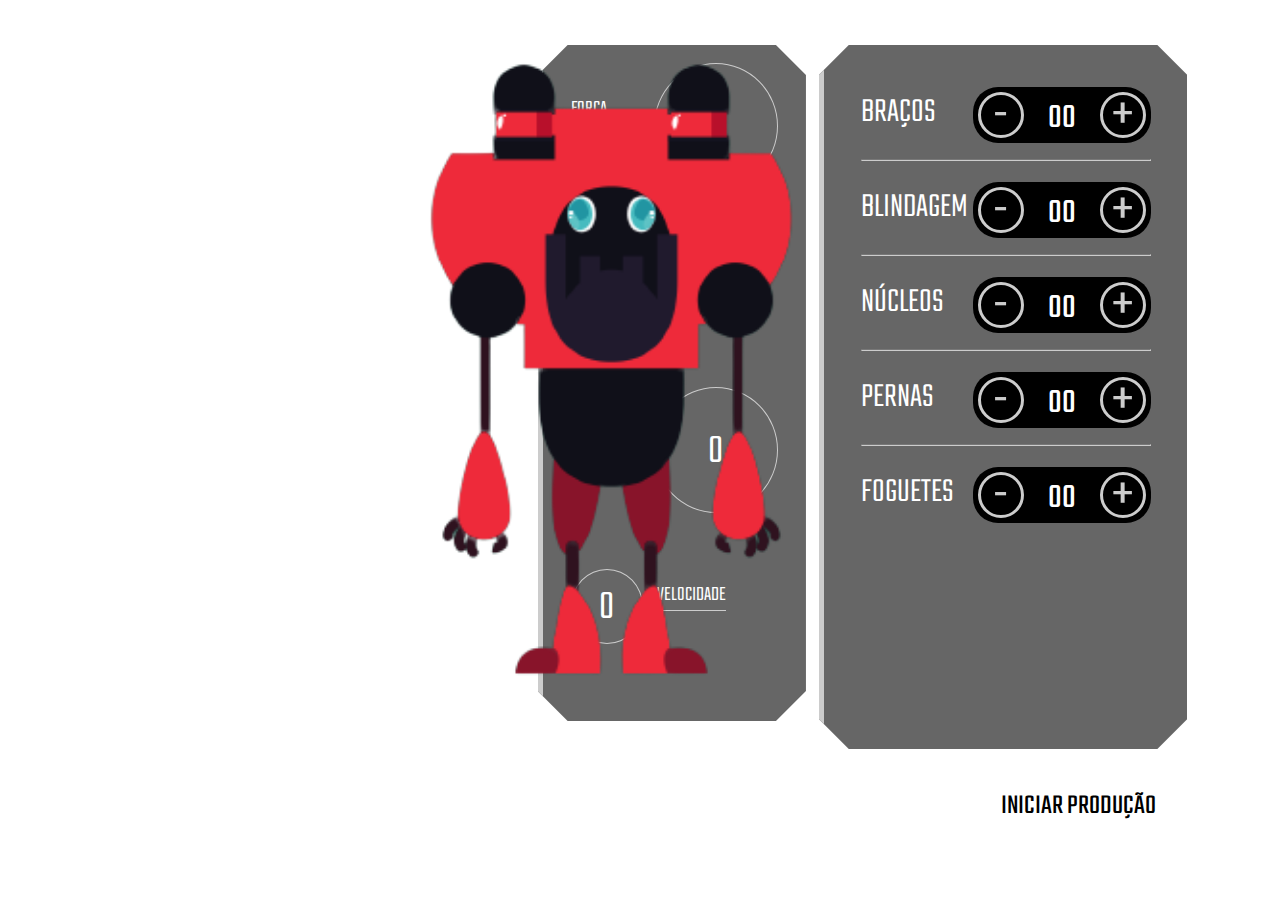
==== index.html @ 5d6151ea "Update index.html" ====
<!DOCTYPE html>
<html lang="en">
<head>
    <meta charset="UTF-8">
    <meta http-equiv="X-UA-Compatible" content="IE=edge">
    <meta name="viewport" content="width=device-width, initial-scale=1.0">
    <title>Robotron 2000</title>

    <link rel="stylesheet" href="robotstyle.css">
    <link rel="preconnect" href="https://fonts.googleapis.com">
    <link rel="preconnect" href="https://fonts.gstatic.com" crossorigin>
    <link href="https://fonts.googleapis.com/css2?family=Teko:wght@300;500&display=swap" rel="stylesheet"> 
    <link href="https://github.com/fernandesgio/javascript/blob/main/robotstyle.css" rel="stylesheet">
    <link href="https://github.com/fernandesgio/javascript/blob/main/robot.js">
    
</head>
<body>
    <main>
        <section class="robotron">
            <img class="robo" src="robo3.png" alt="Robotron">
            <figcaption class="titulo">ROBOTRON <br>2000</figcaption>
        </section>

        <section class="box estatisticas">

            <div class="estatistica">
                <p class="estatistica-titulo">Força</p>
                <div class="estatistica-valor">
                    <p class="estatistica-numero" data-estatistica="forca">0</p>
                </div>
            </div>
            <div class="estatistica">
                <p class="estatistica-titulo">Poder</p>
                <div class="estatistica-valor">
                    <p class="estatistica-numero" data-estatistica="poder">0</p>
                </div>
            </div>
            <div class="estatistica">
                <p class="estatistica-titulo">Energia</p>
                <div class="estatistica-valor">
                    <p class="estatistica-numero" data-estatistica="energia">0</p>
                </div>
            </div>
            <div class="estatistica">
                <p class="estatistica-titulo">Velocidade</p>
                <div class="estatistica-valor">
                    <p class="estatistica-numero" data-estatistica="velocidade">0</p>
                </div>
            </div>
        </section>

        <section class="equipamentos">
            <form action="" class="montador">
                <div class="box montador-conteudo">
                    <div class="peca">
                        <label for="" class="peca-titulo">Braços</label>
                        <div class="controle">
                            <buttom class="controle-ajuste" data-controle="-" data-peca="bracos">-</buttom>
                            <input type="text" class="controle-contador" value="00" data-contador>
                            <buttom class="controle-ajuste" data-controle="+" data-peca="bracos">+</buttom>
                        </div>
                    </div>
                    <hr class="linha">
                    <div class="peca">
                        <label for="" class="peca-titulo">Blindagem</label>
                        <div class="controle">
                            <buttom class="controle-ajuste" data-controle="-" data-peca="blindagem">-</buttom>
                            <input type="text" class="controle-contador" value="00" data-contador>
                            <buttom class="controle-ajuste" data-controle="+" data-peca="blindagem">+</buttom>
                        </div>
                    </div>
                    <hr class="linha">
                    <div class="peca">
                        <label for="" class="peca-titulo">Núcleos</label>
                        <div class="controle">
                            <buttom class="controle-ajuste" data-controle="-" data-peca="nucleos">-</buttom>
                            <input type="text" class="controle-contador" value="00" data-contador>
                            <buttom class="controle-ajuste" data-controle="+" data-peca="nucleos">+</buttom>
                        </div>
                    </div>
                    <hr class="linha">
                    <div class="peca">
                        <label for="" class="peca-titulo">Pernas</label>
                        <div class="controle">
                            <buttom class="controle-ajuste" data-controle="-" data-peca="pernas">-</buttom>
                            <input type="text" class="controle-contador" value="00" data-contador>
                            <buttom class="controle-ajuste" data-controle="+" data-peca="pernas">+</buttom>
                        </div>
                    </div>
                    <hr class="linha">
                    <div class="peca">
                        <label for="" class="peca-titulo">Foguetes</label>
                        <div class="controle">
                            <buttom class="controle-ajuste" data-controle="-" data-peca="foguetes">-</buttom>
                            <input type="text" class="controle-contador" value="00" data-contador>
                            <buttom class="controle-ajuste" data-controle="+" data-peca="foguetes">+</buttom>
                        </div>
                    </div>
                </div>
                <input type="submit" value="Iniciar produção" class="producao" id="producao">
            </form>
        </section>
    </main>
    
   </body>
</html>
---- robotstyle.css ----
:root {
    --main-cinza: #CCCCCC;
    --main-branco: #FFFFFF;
    --main-preto: #000000;
}

body {
    background: url ("https://github.com/fernandesgio/javascript/blob/main/fundo.png");
    background-position: center center;
    background-size: cover cover;
    padding: 0;
    margin: 0;
    font-weight: 300;
}

body, input {
    font-family: 'Teko', sans-serif;
}

main {
    width: 80vw;
    height: 80vh;
    margin: 10vh 8vw 10vh 12vw;
    display: flex;
    gap: 1vw;
}

.robotron {
    background-position: center center;
    margin: 0;
    flex-basis: 40%;
    position: relative;
}

.robo {
    height: 100%;
    z-index: 1;
    position: absolute;
    left: -20%;
    top: -5%;
}

.titulo {
    transform: rotate(180deg);
    font-weight: 500;
    font-size: 130px;
    position: absolute;
    bottom: 7rem;
    left: -3rem;
    line-height: 0.8;
    writing-mode: vertical-rl;
    text-orientation: mixed;
    color: rgba(255,255,255,0.8)
}

.box {
    background: rgba(0,0,0,0.6);
    clip-path: polygon(calc(100% - 30px) 0, 100% 30px, 100% calc(100% - 30px), calc(100% - 30px) 100%, 30px 100%, 0 calc(100% - 30px), 0 30px, 30px 0);
    border-left: 5px solid var(--main-cinza);
    height: 90%;
}

/****** Equipamentos *****/

.equipamentos {
    flex-basis: 32%;
}

.montador {
    height: 100%;;
}

.montador-conteudo {
    padding: 2em 10%;
}

.peca {
    padding: 1em 0;
}

.peca-titulo {
    color: var(--main-branco);
    text-transform: uppercase;
    font-size: 2.5em;
}

.controle {
    background: var(--main-preto);
    border-radius: 25px;
    float: right;
    display: inline-flex;
    padding: 5px;
    align-items: center;
    align-self: flex-end;
}

.controle-contador {
    width: 40px;
    height: 35px;
    background: none;
    border: 0;
    margin: 0 1rem;
    color: var(--main-branco);
    text-align: center;
    font-size: 2.5em;
    display: inline-flex;
    align-items: center;
    padding-top: 8px;
}

.controle-ajuste {
    display: inline-block;
    width: 40px;
    height: 40px;
    line-height: 44px;
    border-radius: 50%;
    color: var(--main-cinza);
    font-size: 4em;
    background: var(--main-preto);
    text-align: center;
    border: 3px solid var(--main-cinza);
    cursor: pointer;
}

.linha {
    border-color: var(--main-cinza);
}

.producao {
    margin-top: 1em;
    font-size: 2em;
    text-transform: uppercase;
    padding: 0.2em 1em;
    float: right;
    border: 3px solid var(--main-branco);
    background: var(--main-branco);
    clip-path: polygon(100% 0, 100% calc(100% - 30px), calc(100% - 30px) 100%, 0 100%, 0 0);
    cursor: pointer;
}

.producao:hover {
    background: var(--main-preto);
    color: var(--main-branco)
}



/****************************** Estatísticas *****/
.estatisticas {
    flex-basis: 18%;
    padding: 2em 2em 0;
}

.estatistica {
    color: var(--main-branco);
    display: flex;
    align-items: flex-start;
    height: 25%;
}

.estatistica-titulo {
    font-size: 1.5em;
    border-bottom: 1px solid var(--main-cinza);
    flex-basis: 40%;
    text-transform: uppercase;
    order: 1
}

.estatistica-valor {
    flex-basis: 60%;
    position: relative;
    margin: 10px 0 0;
    order: 2;
    margin: -10px 0 0;
}

.estatistica-valor::after {
    content: "";
    display: block;
    padding-bottom: 100%;
    border: 1px solid var(--main-cinza);
    border-radius: 50%;
}

.estatistica-numero {
    position: absolute;
    top: 50%;
    transform: translateY(-46%);
    width: 100%;
    line-height: 100%;
    text-align: center;
    font-size: 3em;
    margin: 0;
}

.estatistica:nth-child(2n) .estatistica-titulo {
    order: 2;
    text-align: right;
}

.estatistica:nth-child(2n) .estatistica-valor {
    order: 1;
    flex-basis: 35%;
    margin: 10px 0 0;
}

@media screen and (max-width: 1600px) {
    body { 
        font-size: 14px;
    }
    main {
        width: 90vw;
        height: 80vh;
        margin: 5vh auto;
    }
}

@media screen and (max-width: 1200px) {
    body { 
        font-size: 13px;
    }

    main {
        width: 96vw;
        height: 80vh;
        margin: 10vh auto;
    }
}
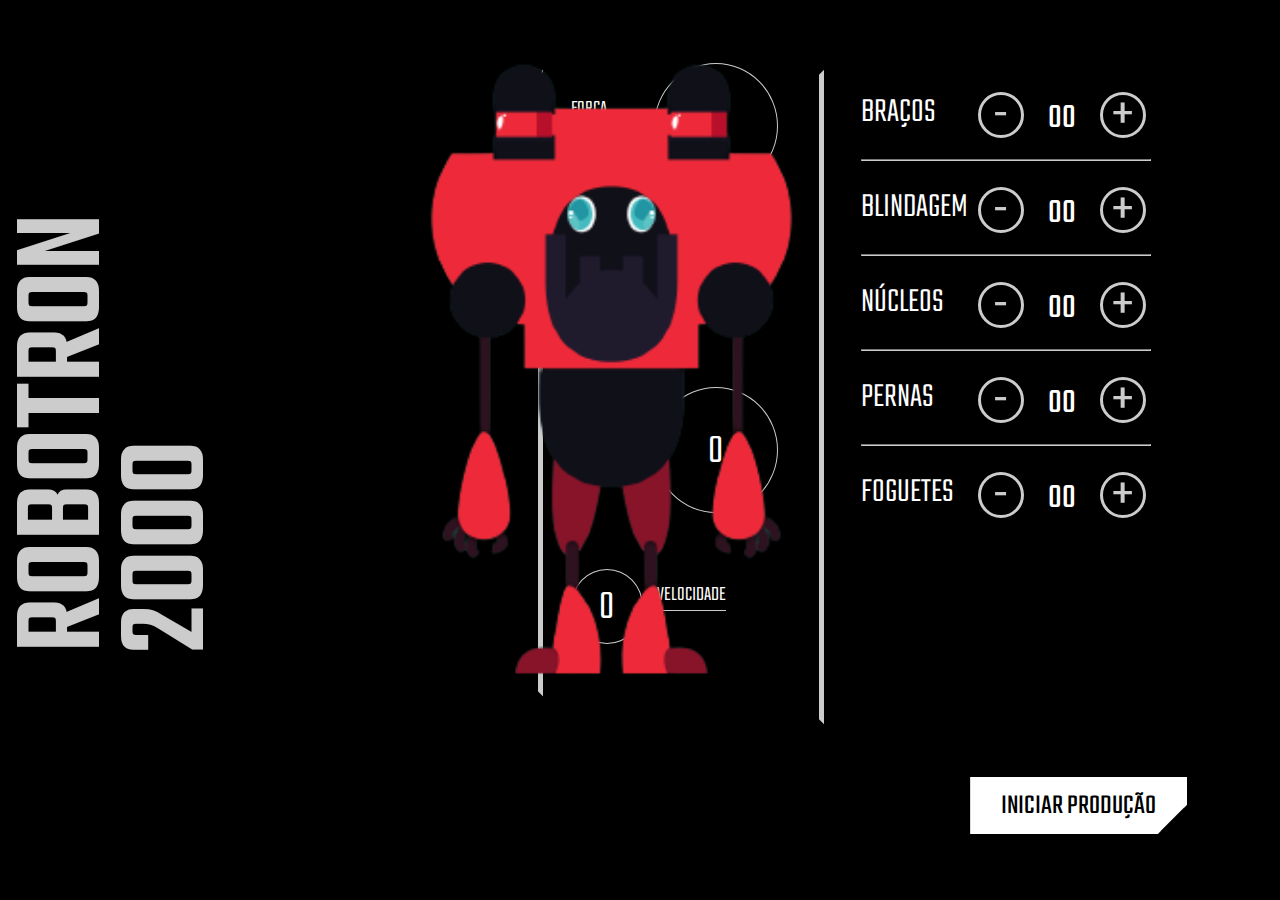
==== commit 77a75ba8: "Update index.html" ====
--- a/index.html
+++ b/index.html
@@ -11,7 +11,7 @@
     <link rel="preconnect" href="https://fonts.gstatic.com" crossorigin>
     <link href="https://fonts.googleapis.com/css2?family=Teko:wght@300;500&display=swap" rel="stylesheet"> 
     <link href="https://github.com/fernandesgio/javascript/blob/main/robotstyle.css" rel="stylesheet">
-    <link href="https://github.com/fernandesgio/javascript/blob/main/robot.js">
+    <script src="https://github.com/fernandesgio/javascript/blob/main/robot.js"></script>  
     
 </head>
 <body>
--- a/robotstyle.css
+++ b/robotstyle.css
@@ -5,7 +5,7 @@
 }
 
 body {
-    background: url ("https://github.com/fernandesgio/javascript/blob/main/fundo.png");
+    background: #000000;
     background-position: center center;
     background-size: cover cover;
     padding: 0;
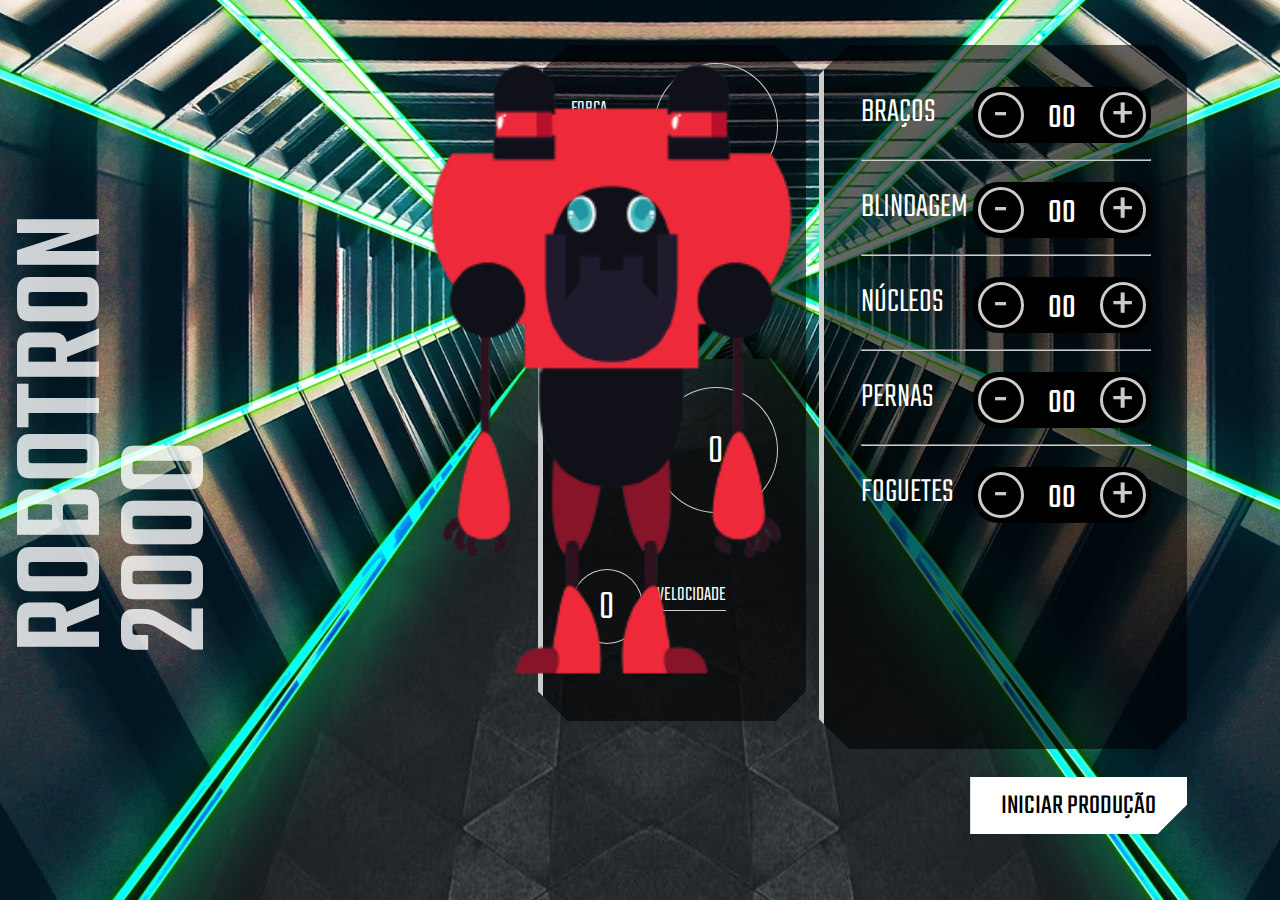
==== commit 80125d01: "Update index.html" ====
--- a/index.html
+++ b/index.html
@@ -1,6 +1,6 @@
 <!DOCTYPE html>
 <html lang="en">
-<head>
+ <head>
     <meta charset="UTF-8">
     <meta http-equiv="X-UA-Compatible" content="IE=edge">
     <meta name="viewport" content="width=device-width, initial-scale=1.0">
@@ -10,8 +10,7 @@
     <link rel="preconnect" href="https://fonts.googleapis.com">
     <link rel="preconnect" href="https://fonts.gstatic.com" crossorigin>
     <link href="https://fonts.googleapis.com/css2?family=Teko:wght@300;500&display=swap" rel="stylesheet"> 
-    <link href="https://github.com/fernandesgio/javascript/blob/main/robotstyle.css" rel="stylesheet">
-    <script src="https://github.com/fernandesgio/javascript/blob/main/robot.js"></script>  
+    <link href="https://fernandesgio.github.io/javascript/robotstyle.css" rel="stylesheet">
     
 </head>
 <body>
@@ -101,6 +100,6 @@
             </form>
         </section>
     </main>
-    
+        <script src="https://fernandesgio.github.io/javascript/scripts.js"></script>  
    </body>
 </html>
--- a/robotstyle.css
+++ b/robotstyle.css
@@ -5,7 +5,7 @@
 }
 
 body {
-    background: #000000;
+    background: url("https://fernandesgio.github.io/javascript/fundo.png");
     background-position: center center;
     background-size: cover cover;
     padding: 0;
